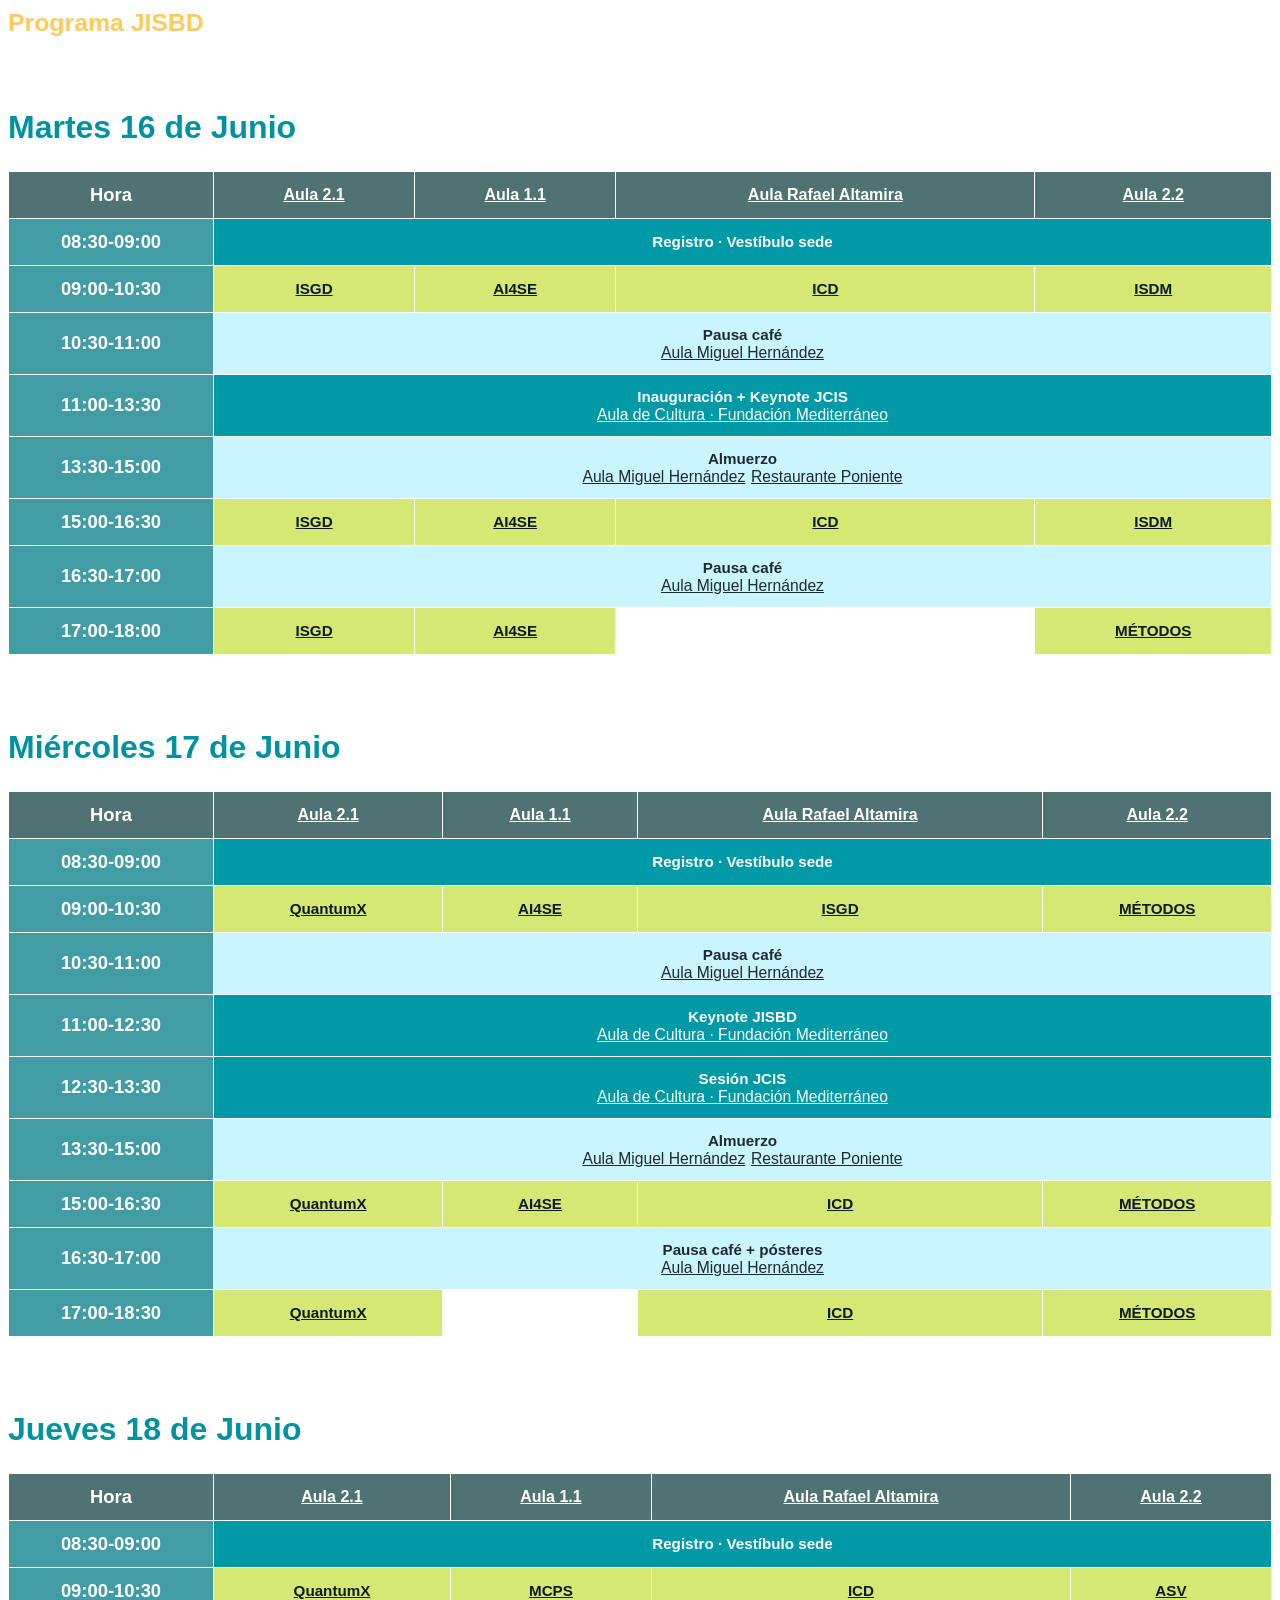
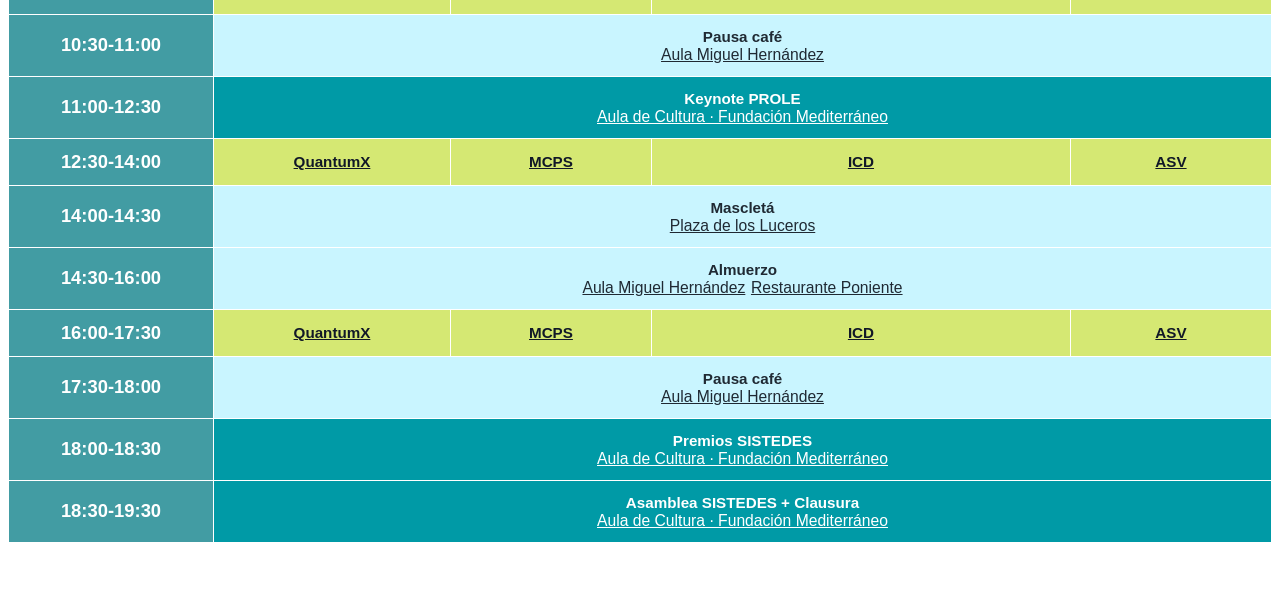
==== index.html @ d5e7ab63 "Elimina boton de descarga PDF" ====
<!doctype html>
<html lang="es">
<head>
  <meta charset="utf-8" />
  <meta name="viewport" content="width=device-width, initial-scale=1" />
  <title>Programa JISBD multitrack</title>
  <link rel="stylesheet" href="style.css" />
</head>
<body>
  <main id="sprog-root" class="sprog">
    <h1 id="sprog-title" class="sprog-widget-title">Programa JISBD</h1>
    <div class="sprog-actions" aria-label="Acciones del programa">
      <a class="sprog-button" href="https://sistedes.lucentia.es/programa-cientifico-general/programa-jisbd/" target="_top" rel="noopener noreferrer" data-sprog-back>Volver al horario general de JISBD</a>
    </div>
    <div class="sprog-note">Pulsa en un track de la tabla para abrir su programa detallado.</div>
    <section id="sprog-app" aria-live="polite"><div class="sprog-alert">Cargando programa...</div></section>
  </main>

  <script>
    (() => {
      const app = document.getElementById('sprog-app');
      const backButton = document.querySelector('[data-sprog-back]');
      let activeTrack = null;
      let config = null;
      let trackData = {};
      let trackById = {};
      const embedMessageType = 'sistedes-program-height';

      function notifyEmbedHeight() {
        const height = Math.ceil(Math.max(
          document.body.scrollHeight,
          document.documentElement.scrollHeight,
          app ? app.scrollHeight : 0
        ));
        if (window.parent && window.parent !== window) {
          window.parent.postMessage({ type: embedMessageType, height }, '*');
        }
      }

      function escapeHtml(value) {
        return String(value ?? '')
          .replace(/&/g, '&amp;')
          .replace(/</g, '&lt;')
          .replace(/>/g, '&gt;')
          .replace(/"/g, '&quot;')
          .replace(/'/g, '&#39;');
      }

      function stripLinks(value) {
        return String(value ?? '')
          .replace(/<a\b[^>]*>(.*?)<\/a>/gis, '$1')
          .replace(/\[([^\]]+)\]\((?:[^)(]+|\([^)]*\))*\)/g, '$1');
      }

      function roomLabel(room) {
        const label = escapeHtml(room);
        const url = config.roomLinks?.[room];
        return url ? `<a href="${escapeHtml(url)}" target="_blank" rel="noopener noreferrer">${label}</a>` : label;
      }

      function trackRoomsForDay(track, day) {
        const dayKey = daySortKey(day);
        const rooms = new Set();
        (config.days || []).forEach(configDay => {
          if (daySortKey(configDay.day) !== dayKey) return;
          (configDay.rows || []).forEach(row => {
            (row.cells || []).forEach(cell => {
              if (Array.isArray(cell.tracks) && cell.tracks.includes(track.id) && cell.room) {
                rooms.add(cell.room);
              }
            });
          });
        });
        return rooms.size ? Array.from(rooms) : (track.room ? [track.room] : []);
      }

      function daySortKey(dayName) {
        const text = String(dayName || '').toLowerCase();
        if (text.includes('martes') || text.includes('16')) return 16;
        if (text.includes('miércoles') || text.includes('miercoles') || text.includes('17')) return 17;
        if (text.includes('jueves') || text.includes('18')) return 18;
        return 99;
      }

      function hasTrackContent(sessions) {
        return Array.isArray(sessions) && sessions.some(session => {
          if (!session || typeof session !== 'object') return false;
          return Object.keys(session).some(key => key !== 'hora');
        });
      }

      function cleanTrackData(data) {
        const cleaned = {};
        Object.entries(data || {}).forEach(([day, sessions]) => {
          if (!hasTrackContent(sessions)) return;
          const cleanSessions = JSON.parse(JSON.stringify(sessions));
          cleanSessions.forEach(session => {
            Object.keys(session || {}).forEach(key => {
              if (typeof session[key] === 'string') session[key] = stripLinks(session[key]);
              if (Array.isArray(session[key])) {
                session[key].forEach(item => {
                  if (!item || typeof item !== 'object') return;
                  Object.keys(item).forEach(field => {
                    if (typeof item[field] === 'string') item[field] = stripLinks(item[field]);
                    if (Array.isArray(item[field])) item[field] = item[field].map(stripLinks);
                  });
                });
              }
            });
          });
          cleaned[stripLinks(day)] = cleanSessions;
        });
        return cleaned;
      }

      function renderLinks(links = []) {
        if (!links.length) return '';
        return `<div class="sprog-cell-links">${links.map(link => `<a href="${escapeHtml(link.url)}" target="_blank" rel="noopener noreferrer">${escapeHtml(stripLinks(link.label))}</a>`).join('')}</div>`;
      }

      function renderCell(cell) {
        if (!cell) return '<td class="sprog-slot sprog-slot--empty"></td>';
        const inferredClass = Array.isArray(cell.tracks) && cell.tracks.length ? trackById[cell.tracks[0]]?.className : '';
        const className = ['sprog-slot', cell.className || inferredClass || ''].filter(Boolean).join(' ');
        const parts = [];
        if (cell.label) parts.push(`<span class="sprog-cell-group">${escapeHtml(stripLinks(cell.label))}</span>`);
        if (Array.isArray(cell.tracks)) {
          parts.push(`<span class="sprog-track">${cell.tracks.map(id => {
            const track = trackById[id] || { short: id };
            return `<button type="button" data-sprog-track-id="${escapeHtml(id)}">${escapeHtml(track.short || id)}</button>`;
          }).join(' · ')}</span>`);
        }
        if (cell.note) parts.push(`<span class="sprog-cell-note">[${escapeHtml(stripLinks(cell.note))}]</span>`);
        if (Array.isArray(cell.links)) parts.push(renderLinks(cell.links));
        return `<td class="${escapeHtml(className)}">${parts.join('')}</td>`;
      }

      function renderGeneralRow(row, rooms) {
        if (row.type === 'span') {
          const className = ['sprog-slot', row.className || ''].filter(Boolean).join(' ');
          const links = renderLinks(row.links || []);
          return `<tr class="sprog-general-row"><th class="sprog-time">${escapeHtml(row.time || '')}</th><td class="${escapeHtml(className)}" colspan="${rooms.length}"><span class="sprog-track">${escapeHtml(stripLinks(row.label || ''))}</span>${links}</td></tr>`;
        }
        const cellsByRoom = new Map((row.cells || []).map(cell => [cell.room, cell]));
        return `<tr><th class="sprog-time">${escapeHtml(row.time || '')}</th>${rooms.map(room => renderCell(cellsByRoom.get(room))).join('')}</tr>`;
      }

      function renderGeneral() {
        activeTrack = null;
        backButton.hidden = true;
        const title = document.getElementById('sprog-title');
        if (title) title.innerHTML = `${escapeHtml(config.title || 'Programa JISBD')}`;
        app.innerHTML = (config.days || []).map(day => {
          const rooms = day.rooms && day.rooms.length ? day.rooms : config.rooms || [];
          return `
            <section class="sprog-day" data-day="${escapeHtml(day.day)}">
              <h2 class="sprog-day-title">${escapeHtml(day.day)}</h2>
              <div class="sprog-table-wrap">
                <table class="sprog-table">
                  <thead>
                    <tr>
                      <th class="sprog-time-col">Hora</th>
                      ${rooms.map(room => `<th>${roomLabel(room)}</th>`).join('')}
                    </tr>
                  </thead>
                  <tbody>${(day.rows || []).map(row => renderGeneralRow(row, rooms)).join('')}</tbody>
                </table>
              </div>
            </section>`;
        }).join('') || '<div class="sprog-alert">No hay programa disponible.</div>';
        notifyEmbedHeight();
      }

      function currentTrackId() {
        const raw = decodeURIComponent(window.location.hash.replace(/^#/, ''));
        return raw.replace(/^track-/, '');
      }

      function renderTrack(trackId) {
        const track = trackById[trackId];
        const data = trackData[trackId] || {};
        if (!track) {
          renderGeneral();
          return;
        }
        const days = Object.entries(data)
          .filter(([, sessions]) => hasTrackContent(sessions))
          .sort((a, b) => daySortKey(a[0]) - daySortKey(b[0]));
        activeTrack = track;
        backButton.hidden = false;
        const title = document.getElementById('sprog-title');
        if (title) title.innerHTML = `${escapeHtml(track.short || track.id)} <span>${escapeHtml(track.name || '')}</span>`;
        app.innerHTML = `
          <section class="sprog-track-detail">
            ${days.length ? days.map(([day, sessions]) => renderTrackDay(day, sessions, track)).join('') : '<div class="sprog-alert">No hay contenido específico para este track.</div>'}
          </section>`;
        notifyEmbedHeight();
      }

      function renderTrackDay(day, sessions, track) {
        const rooms = trackRoomsForDay(track, day);
        return `
          <section class="sprog-day sprog-track-day" data-day="${escapeHtml(day)}">
            <h2 class="sprog-day-title">${escapeHtml(stripLinks(day))}</h2>
            ${rooms.length ? `<div class="sprog-detail-head"><p>Sala: ${rooms.map(roomLabel).join(' · ')}</p></div>` : ''}
            <div class="sprog-table-wrap">
              <table class="sprog-table sprog-track-table">
                <thead><tr><th class="sprog-time-col">Hora</th><th>Sesión / Comunicaciones</th></tr></thead>
                <tbody>${sessions.map(renderTrackSession).join('')}</tbody>
              </table>
            </div>
          </section>`;
      }

      function renderTrackSession(session) {
        const blocks = Object.entries(session || {}).filter(([key]) => key !== 'hora').map(([title, papers]) => {
          const items = Array.isArray(papers) && papers.length
            ? `<ol class="sprog-paper-list">${papers.map(paper => `<li class="sprog-paper-item"><span class="sprog-paper-title">${escapeHtml(stripLinks(paper.titulo || ''))}</span>${Array.isArray(paper.autores) && paper.autores.length ? `<span class="sprog-authors">${escapeHtml(paper.autores.map(stripLinks).join(', '))}</span>` : ''}</li>`).join('')}</ol>`
            : '';
          return `<div class="sprog-session-block"><span class="sprog-track--large">${escapeHtml(stripLinks(title))}</span>${items}</div>`;
        }).join('');
        return `<tr><th class="sprog-time">${escapeHtml(session.hora || '')}</th><td class="sprog-session-detail">${blocks}</td></tr>`;
      }

      async function loadJson(url) {
        const response = await fetch(url, { cache: 'no-store' });
        if (!response.ok) throw new Error(`No se pudo cargar ${url}`);
        return response.json();
      }

      async function init() {
        try {
          config = await loadJson('data/programa-config.json');
          trackById = Object.fromEntries((config.tracks || []).map(track => [track.id, track]));
          const trackResponses = await Promise.all((config.tracks || []).map(async track => {
            try {
              return [track.id, cleanTrackData(await loadJson(track.file))];
            } catch (error) {
              console.warn(error);
              return [track.id, {}];
            }
          }));
          trackData = Object.fromEntries(trackResponses);
          renderFromHash();
        } catch (error) {
          console.error(error);
          app.innerHTML = `<div class="sprog-alert">No se pudo cargar el programa. Revisa que existan los ficheros de datos.</div>`;
        }
      }

      function renderFromHash() {
        const trackId = currentTrackId();
        if (trackId && trackById[trackId]) renderTrack(trackId);
        else renderGeneral();
      }

      function openTrack(trackId) {
        if (!trackById[trackId]) return;
        const nextHash = `track-${trackId}`;
        if (currentTrackId() !== trackId) {
          history.pushState(null, '', `#${encodeURIComponent(nextHash)}`);
        }
        renderTrack(trackId);
      }

      app.addEventListener('click', event => {
        const button = event.target.closest('[data-sprog-track-id]');
        if (!button) return;
        event.preventDefault();
        openTrack(button.dataset.sprogTrackId);
      });

      window.addEventListener('load', notifyEmbedHeight);
      if ('ResizeObserver' in window) {
        new ResizeObserver(notifyEmbedHeight).observe(document.body);
      }
      window.addEventListener('hashchange', renderFromHash);
      init();
    })();
  </script>
</body>
</html>
---- style.css ----
.sprog {
  width: 100%;
  max-width: none;
  margin: 0 0 2.5rem;
  overflow: visible;
  font-family: 'Open Sans', sans-serif;
}

.sprog-widget-title {
  margin: 0;
  text-align: left;
  font-size: 1.55rem;
  font-weight: 700;
  line-height: 1.25;
  color: #ffca59;
}

.sprog-widget-title span,
.sprog-day-title span {
  color: #0092a0;
  font-weight: 700;
}

.sprog-actions {
  display: flex;
  gap: 0.75rem;
  justify-content: flex-end;
  flex-wrap: wrap;
  margin: 3.25rem 0 1rem;
}

.sprog-button[hidden] {
  display: none;
}

.sprog-button {
  display: inline-flex;
  align-items: center;
  justify-content: center;
  min-height: 2.5rem;
  padding: 0.65rem 1rem;
  border: 0;
  border-radius: 0.35rem;
  background-color: #0092a0;
  color: #ffffff;
  cursor: pointer;
  font-family: inherit;
  font-size: 0.98rem;
  font-weight: 700;
  line-height: 1.2;
  text-align: center;
  text-decoration: none;
}

.sprog-button:hover,
.sprog-button:focus {
  background-color: #006b7a;
  color: #ffffff;
}

.sprog-note {
  display: none;
}

.sprog-day {
  width: 100%;
  max-width: none;
  margin-bottom: 4.5rem;
}

.sprog-day + .sprog-day {
  margin-top: 4.5rem;
}

.sprog-day-title {
  margin: 0 0 1.5rem;
  color: #0092a0;
  font-size: 2rem;
  font-weight: 700;
  line-height: 1.25;
}

.sprog-table-wrap {
  width: 100%;
  max-width: none;
  overflow-x: auto;
}

.sprog-table {
  width: 100%;
  min-width: 1050px;
  max-width: none;
  border-collapse: collapse;
  table-layout: auto;
}

.sprog-table th,
.sprog-table td {
  border: 1px solid #ffffff;
  padding: 0.75rem;
  vertical-align: middle;
  text-align: center;
  word-break: normal;
  overflow-wrap: normal;
  hyphens: none;
}

.sprog-table thead th {
  background-color: #4f7272;
  color: #ffffff;
  font-weight: 700;
}

.sprog-table thead th a {
  color: #ffffff;
  text-decoration: underline;
}

.sprog-time,
.sprog-time-col {
  width: 180px;
  min-width: 180px;
  background-color: #429ca3;
  color: #ffffff;
  font-size: 1.15rem;
  font-weight: 700;
  white-space: nowrap;
}

.sprog-slot--empty {
  background-color: transparent;
  color: inherit;
}

.sprog-slot--registro,
.sprog-slot--general,
.sprog-slot--awards {
  background-color: #009aa6;
  color: #ffffff;
  font-weight: 700;
}

.sprog-slot--registro a,
.sprog-slot--general a,
.sprog-slot--awards a,
.sprog-slot--registro .sprog-meta,
.sprog-slot--general .sprog-meta,
.sprog-slot--awards .sprog-meta {
  color: #ffffff;
}

.sprog-slot--break,
.sprog-slot--lunch,
.sprog-slot--general-light {
  background-color: #c9f5ff;
  color: #1f2933;
  font-weight: 700;
}

.sprog-slot--break a,
.sprog-slot--lunch a,
.sprog-slot--general-light a {
  color: #1f2933;
}

.sprog-slot--isgd,
.sprog-slot--ai4se,
.sprog-slot--icd,
.sprog-slot--metodos,
.sprog-slot--quantum,
.sprog-slot--quantumx,
.sprog-slot--mcps,
.sprog-slot--isdm,
.sprog-slot--asv {
  background-color: #d5e873;
  color: #111827;
}

.sprog-cell-group {
  display: block;
  font-size: 1.05rem;
  line-height: 1.25;
  font-weight: 800;
}

.sprog-track {
  display: block;
  font-size: 0.95rem;
  line-height: 1.25;
  font-weight: 700;
}

.sprog-track button,
.sprog-cell-links a {
  color: inherit;
  text-decoration: underline;
}

.sprog-track button {
  padding: 0;
  border: 0;
  background: transparent;
  cursor: pointer;
  font: inherit;
}

.sprog-track button:hover,
.sprog-track button:focus {
  color: inherit;
}

.sprog-cell-note {
  display: block;
  margin-top: 0.2rem;
  font-size: 0.86rem;
  font-style: italic;
  font-weight: 400;
  line-height: 1.2;
}

.sprog-cell-links {
  display: flex;
  gap: 0.35rem;
  align-items: center;
  justify-content: center;
  flex-wrap: wrap;
  font-size: 0.98rem;
  font-weight: 500;
}

.sprog-detail-head {
  margin: -1rem 0 1.5rem;
  text-align: left;
}

.sprog-detail-head p {
  margin: 0;
  color: #4b5563;
}

.sprog-detail-head a {
  color: #006b7a;
  text-decoration: underline;
}

.sprog-table td.sprog-session-detail {
  text-align: left;
  overflow-wrap: anywhere;
  word-break: normal;
  hyphens: auto;
}

.sprog-session-block + .sprog-session-block {
  margin-top: 1.2rem;
}

.sprog-track--large {
  display: block;
  font-size: 1.18rem;
  font-weight: 800;
  margin-bottom: 0.25rem;
  color: #006b7a;
  overflow-wrap: anywhere;
}

.sprog-paper-list {
  display: grid;
  gap: 0.7rem;
  margin: 0.9rem 0 0;
  padding: 0;
  list-style: none;
}

.sprog-paper-item {
  margin: 0;
}

.sprog-paper-title {
  display: block;
  font-weight: 700;
  overflow-wrap: anywhere;
}

.sprog-authors {
  display: block;
  margin-top: 0.15rem;
  color: #4b5563;
  font-weight: 400;
  overflow-wrap: anywhere;
}

.sprog-alert {
  max-width: 980px;
  margin: 1rem auto;
  padding: 1rem;
  border-radius: 0.5rem;
  background: #fff7ed;
  color: #92400e;
  text-align: left;
}

@media (max-width: 900px) {
  .sprog-actions {
    margin-top: 2rem;
  }

  .sprog-table {
    min-width: 980px;
  }
}

@media print {
  @page {
    size: A4 landscape;
    margin: 8mm;
  }

  html,
  body {
    width: 100%;
  }

  .sprog {
    margin: 0;
    overflow: visible;
  }

  .sprog-actions,
  .sprog-note {
    display: none;
  }

  .sprog-table-wrap {
    overflow: visible;
  }

  .sprog-table {
    min-width: 0;
    width: 100%;
    table-layout: fixed;
  }

  .sprog-table th,
  .sprog-table td {
    padding: 0.45rem;
    font-size: 0.82rem;
    line-height: 1.2;
  }

  .sprog-time,
  .sprog-time-col {
    width: 105px;
    min-width: 105px;
    font-size: 0.9rem;
  }

  .sprog-day {
    break-inside: auto;
    page-break-inside: auto;
    margin-bottom: 1.5rem;
  }

  .sprog-day-title,
  .sprog-table thead {
    break-after: avoid;
    page-break-after: avoid;
  }

  .sprog-table tr,
  .sprog-session-block,
  .sprog-paper-item {
    break-inside: avoid;
    page-break-inside: avoid;
  }
}
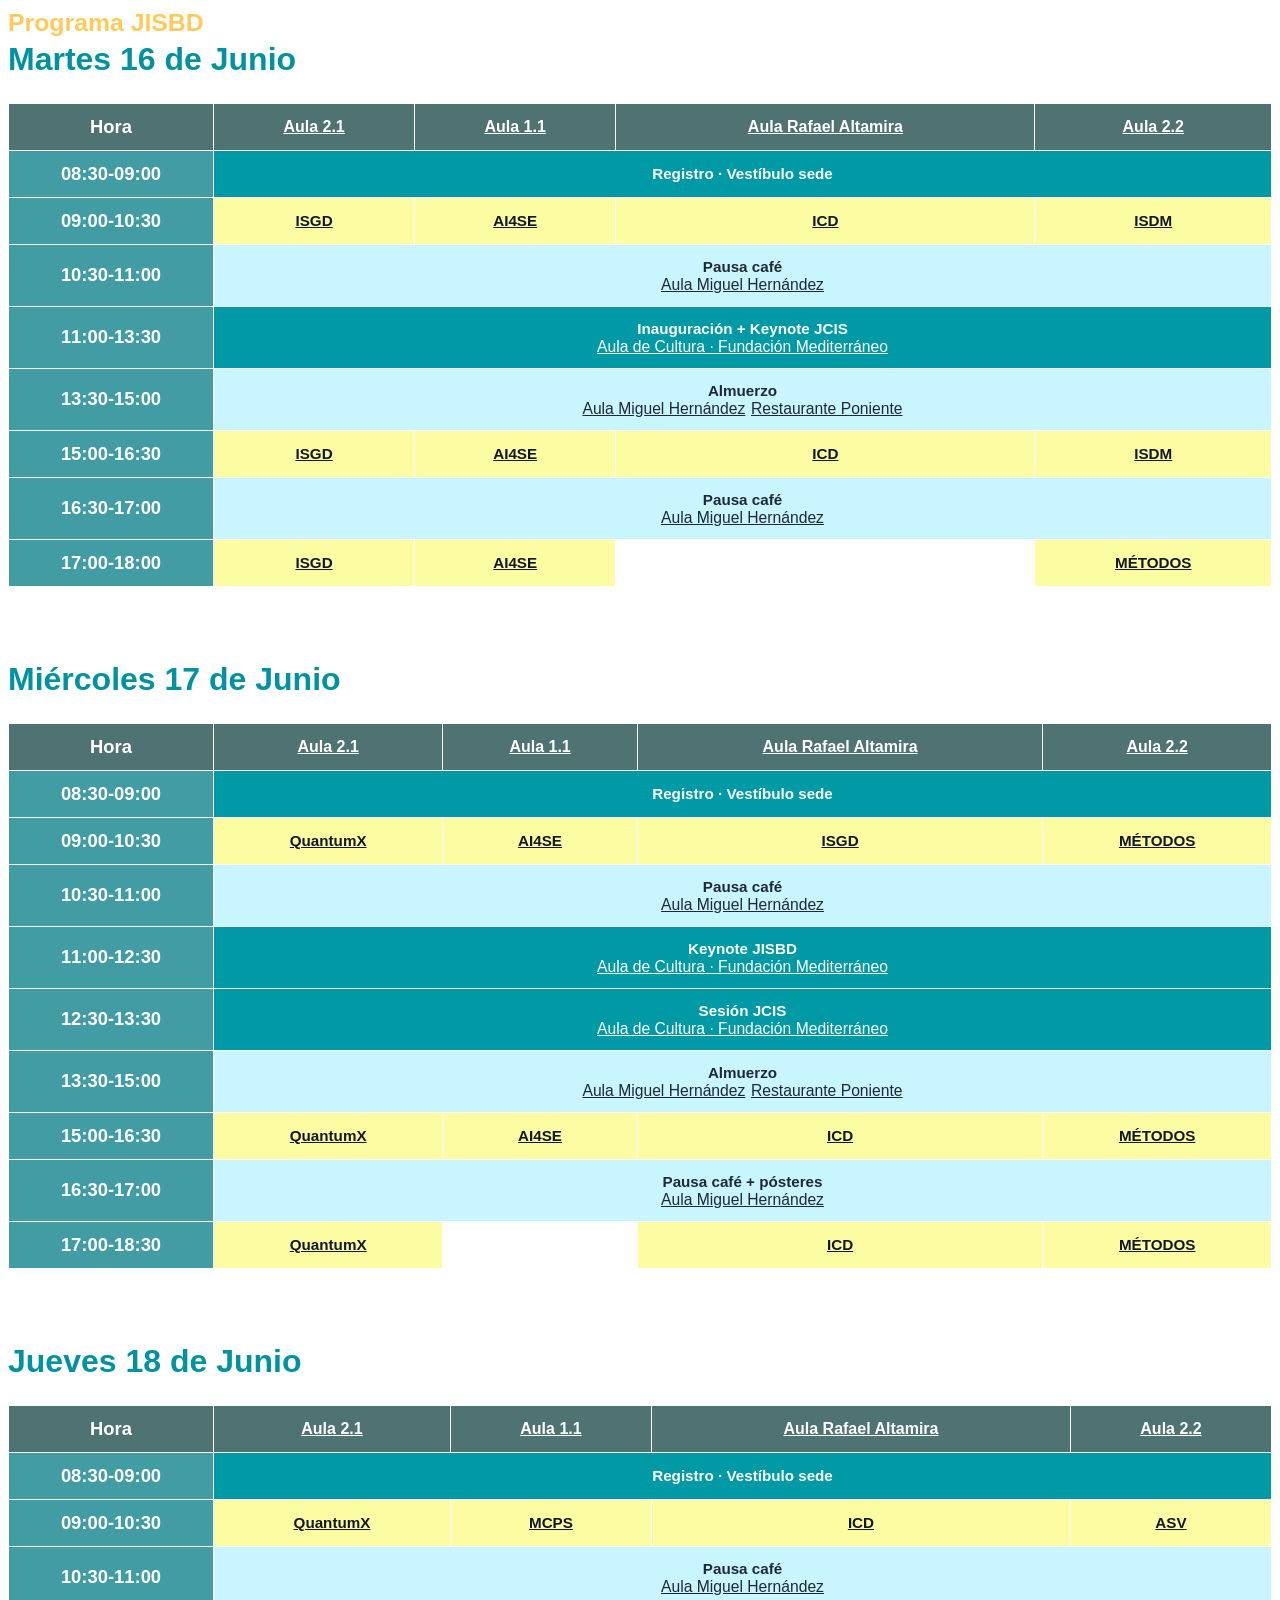
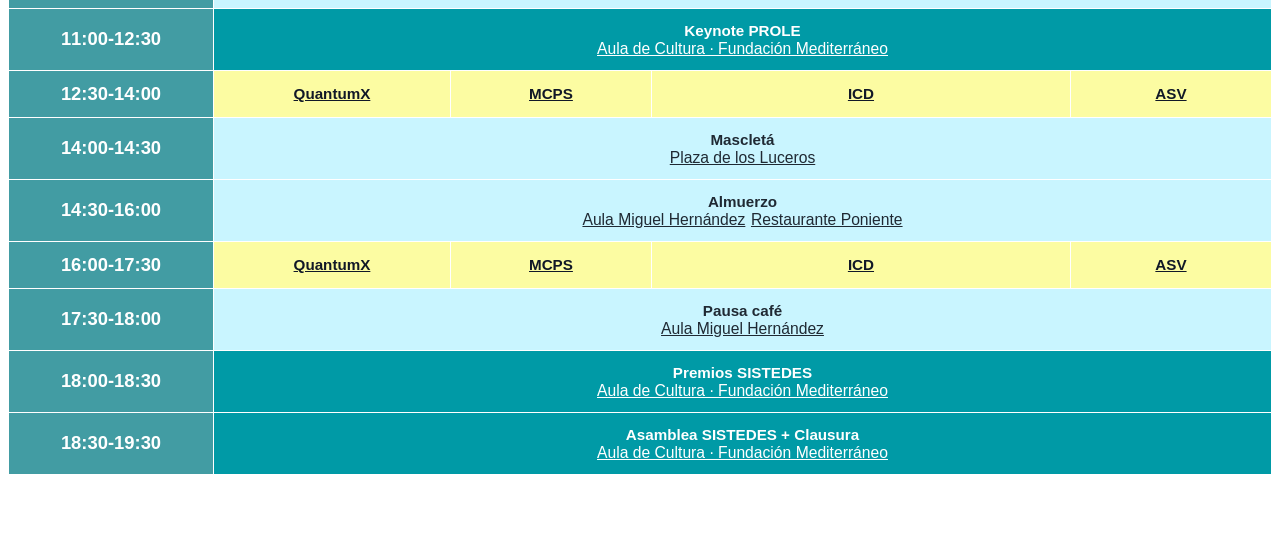
==== commit 368bad07: "Actualiza estilos y elimina boton de regreso" ====
--- a/index.html
+++ b/index.html
@@ -9,9 +9,6 @@
 <body>
   <main id="sprog-root" class="sprog">
     <h1 id="sprog-title" class="sprog-widget-title">Programa JISBD</h1>
-    <div class="sprog-actions" aria-label="Acciones del programa">
-      <a class="sprog-button" href="https://sistedes.lucentia.es/programa-cientifico-general/programa-jisbd/" target="_top" rel="noopener noreferrer" data-sprog-back>Volver al horario general de JISBD</a>
-    </div>
     <div class="sprog-note">Pulsa en un track de la tabla para abrir su programa detallado.</div>
     <section id="sprog-app" aria-live="polite"><div class="sprog-alert">Cargando programa...</div></section>
   </main>
@@ -19,7 +16,6 @@
   <script>
     (() => {
       const app = document.getElementById('sprog-app');
-      const backButton = document.querySelector('[data-sprog-back]');
       let activeTrack = null;
       let config = null;
       let trackData = {};
@@ -147,7 +143,6 @@
 
       function renderGeneral() {
         activeTrack = null;
-        backButton.hidden = true;
         const title = document.getElementById('sprog-title');
         if (title) title.innerHTML = `${escapeHtml(config.title || 'Programa JISBD')}`;
         app.innerHTML = (config.days || []).map(day => {
@@ -187,7 +182,6 @@
           .filter(([, sessions]) => hasTrackContent(sessions))
           .sort((a, b) => daySortKey(a[0]) - daySortKey(b[0]));
         activeTrack = track;
-        backButton.hidden = false;
         const title = document.getElementById('sprog-title');
         if (title) title.innerHTML = `${escapeHtml(track.short || track.id)} <span>${escapeHtml(track.name || '')}</span>`;
         app.innerHTML = `
--- a/style.css
+++ b/style.css
@@ -172,7 +172,7 @@
 .sprog-slot--mcps,
 .sprog-slot--isdm,
 .sprog-slot--asv {
-  background-color: #d5e873;
+  background-color: #fcfca2;
   color: #111827;
 }
 
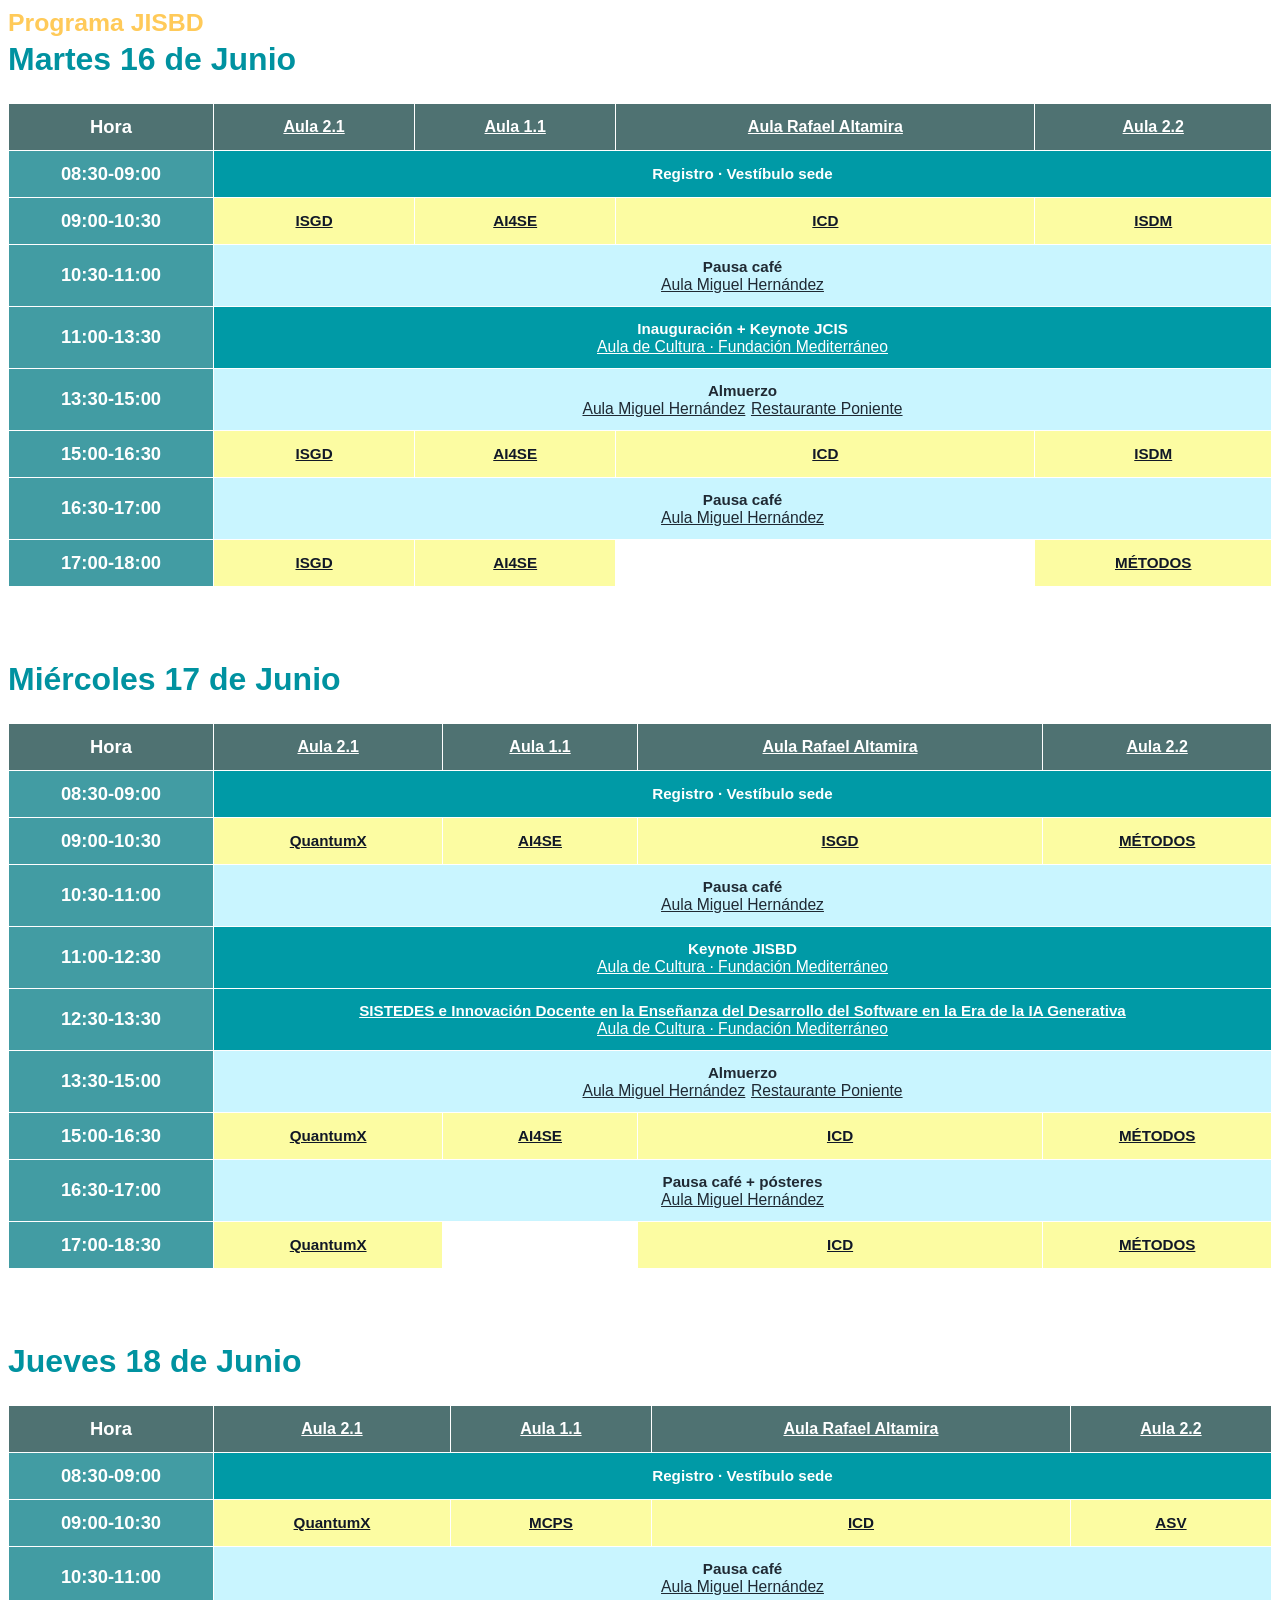
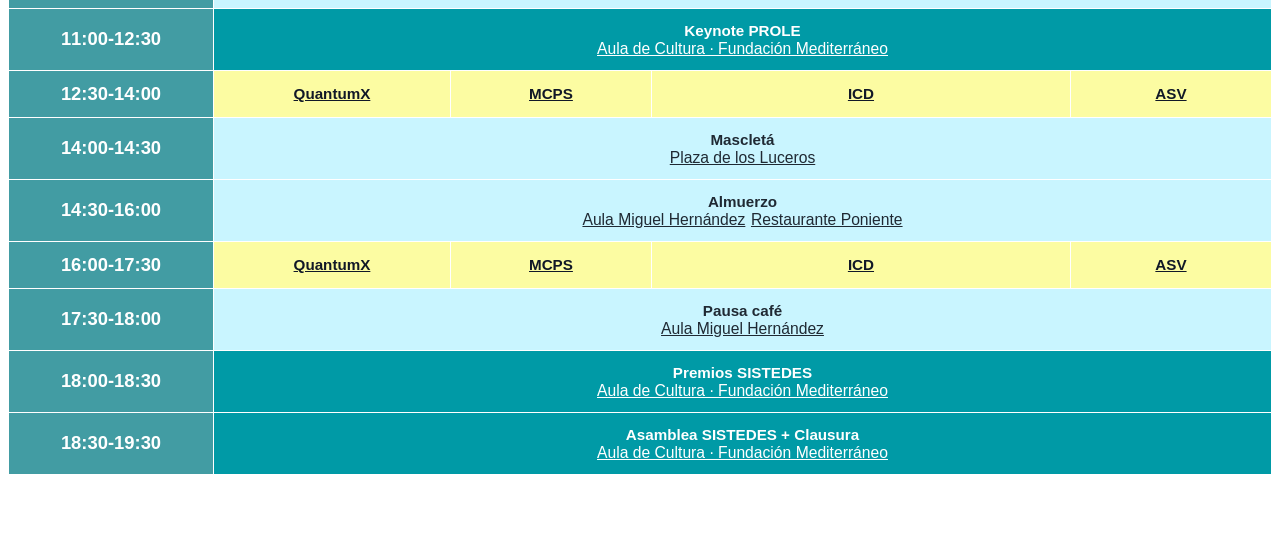
==== commit 81a8d0a3: "Actualiza sesión SISTEDES de innovación docente" ====
--- a/index.html
+++ b/index.html
@@ -114,6 +114,13 @@
         return `<div class="sprog-cell-links">${links.map(link => `<a href="${escapeHtml(link.url)}" target="_blank" rel="noopener noreferrer">${escapeHtml(stripLinks(link.label))}</a>`).join('')}</div>`;
       }
 
+      function renderLinkedText(label, url) {
+        const text = escapeHtml(stripLinks(label || ''));
+        return url
+          ? `<a href="${escapeHtml(url)}" target="_blank" rel="noopener noreferrer">${text}</a>`
+          : text;
+      }
+
       function renderCell(cell) {
         if (!cell) return '<td class="sprog-slot sprog-slot--empty"></td>';
         const inferredClass = Array.isArray(cell.tracks) && cell.tracks.length ? trackById[cell.tracks[0]]?.className : '';
@@ -135,7 +142,7 @@
         if (row.type === 'span') {
           const className = ['sprog-slot', row.className || ''].filter(Boolean).join(' ');
           const links = renderLinks(row.links || []);
-          return `<tr class="sprog-general-row"><th class="sprog-time">${escapeHtml(row.time || '')}</th><td class="${escapeHtml(className)}" colspan="${rooms.length}"><span class="sprog-track">${escapeHtml(stripLinks(row.label || ''))}</span>${links}</td></tr>`;
+          return `<tr class="sprog-general-row"><th class="sprog-time">${escapeHtml(row.time || '')}</th><td class="${escapeHtml(className)}" colspan="${rooms.length}"><span class="sprog-track">${renderLinkedText(row.label, row.url)}</span>${links}</td></tr>`;
         }
         const cellsByRoom = new Map((row.cells || []).map(cell => [cell.room, cell]));
         return `<tr><th class="sprog-time">${escapeHtml(row.time || '')}</th>${rooms.map(room => renderCell(cellsByRoom.get(room))).join('')}</tr>`;
@@ -206,12 +213,29 @@
           </section>`;
       }
 
+      function renderInfoButton(infoUrl) {
+        return infoUrl
+          ? `<a class="sprog-info-button" href="${escapeHtml(infoUrl)}" target="_blank" rel="noopener noreferrer">ver más info</a>`
+          : '';
+      }
+
+      function renderPaperItem(paper) {
+        const visibleTypes = ['Corto', 'Relevante', 'Completo', 'Herramienta', 'Demo', 'Proyecto', 'RR'];
+        const paperType = stripLinks(paper.tipo || '');
+        const type = visibleTypes.includes(paperType)
+          ? `<span class="sprog-paper-type">${escapeHtml(paperType)}</span><span class="sprog-paper-separator"> - </span>`
+          : '';
+        return `<li class="sprog-paper-item"><span class="sprog-paper-title">${type}${escapeHtml(stripLinks(paper.titulo || ''))}</span>${Array.isArray(paper.autores) && paper.autores.length ? `<span class="sprog-authors">${escapeHtml(paper.autores.map(stripLinks).join(', '))}</span>` : ''}</li>`;
+      }
+
       function renderTrackSession(session) {
         const blocks = Object.entries(session || {}).filter(([key]) => key !== 'hora').map(([title, papers]) => {
+          const infoUrl = Array.isArray(papers) ? papers.find(paper => paper?.infoUrl)?.infoUrl : '';
+          const heading = `<div class="sprog-session-heading"><span class="sprog-track--large">${escapeHtml(stripLinks(title))}</span>${renderInfoButton(infoUrl)}</div>`;
           const items = Array.isArray(papers) && papers.length
-            ? `<ol class="sprog-paper-list">${papers.map(paper => `<li class="sprog-paper-item"><span class="sprog-paper-title">${escapeHtml(stripLinks(paper.titulo || ''))}</span>${Array.isArray(paper.autores) && paper.autores.length ? `<span class="sprog-authors">${escapeHtml(paper.autores.map(stripLinks).join(', '))}</span>` : ''}</li>`).join('')}</ol>`
+            ? `<ol class="sprog-paper-list">${papers.map(renderPaperItem).join('')}</ol>`
             : '';
-          return `<div class="sprog-session-block"><span class="sprog-track--large">${escapeHtml(stripLinks(title))}</span>${items}</div>`;
+          return `<div class="sprog-session-block">${heading}${items}</div>`;
         }).join('');
         return `<tr><th class="sprog-time">${escapeHtml(session.hora || '')}</th><td class="sprog-session-detail">${blocks}</td></tr>`;
       }
--- a/style.css
+++ b/style.css
@@ -191,6 +191,7 @@
 }
 
 .sprog-track button,
+.sprog-track a,
 .sprog-cell-links a {
   color: inherit;
   text-decoration: underline;
@@ -244,6 +245,7 @@
 }
 
 .sprog-table td.sprog-session-detail {
+  background-color: #faffdc;
   text-align: left;
   overflow-wrap: anywhere;
   word-break: normal;
@@ -255,12 +257,20 @@
 }
 
 .sprog-track--large {
-  display: block;
+  display: inline;
   font-size: 1.18rem;
   font-weight: 800;
   margin-bottom: 0.25rem;
   color: #006b7a;
   overflow-wrap: anywhere;
+}
+
+.sprog-session-heading {
+  display: inline-flex;
+  align-items: center;
+  gap: 0.55rem;
+  flex-wrap: wrap;
+  margin-bottom: 0.25rem;
 }
 
 .sprog-paper-list {
@@ -279,6 +289,38 @@
   display: block;
   font-weight: 700;
   overflow-wrap: anywhere;
+}
+
+.sprog-paper-type {
+  color: #439ca3;
+  font-size: 0.92em;
+  font-weight: 700;
+}
+
+.sprog-paper-separator {
+  font-weight: 700;
+}
+
+.sprog-info-button {
+  display: inline-flex;
+  align-items: center;
+  justify-content: center;
+  padding: 0.28rem 0.75rem;
+  border-radius: 999px;
+  background-color: #0092a0;
+  color: #ffffff;
+  font-size: 0.82rem;
+  font-weight: 700;
+  line-height: 1.2;
+  text-decoration: none;
+  white-space: nowrap;
+  vertical-align: 0.08rem;
+}
+
+.sprog-info-button:hover,
+.sprog-info-button:focus {
+  background-color: #006b7a;
+  color: #ffffff;
 }
 
 .sprog-authors {
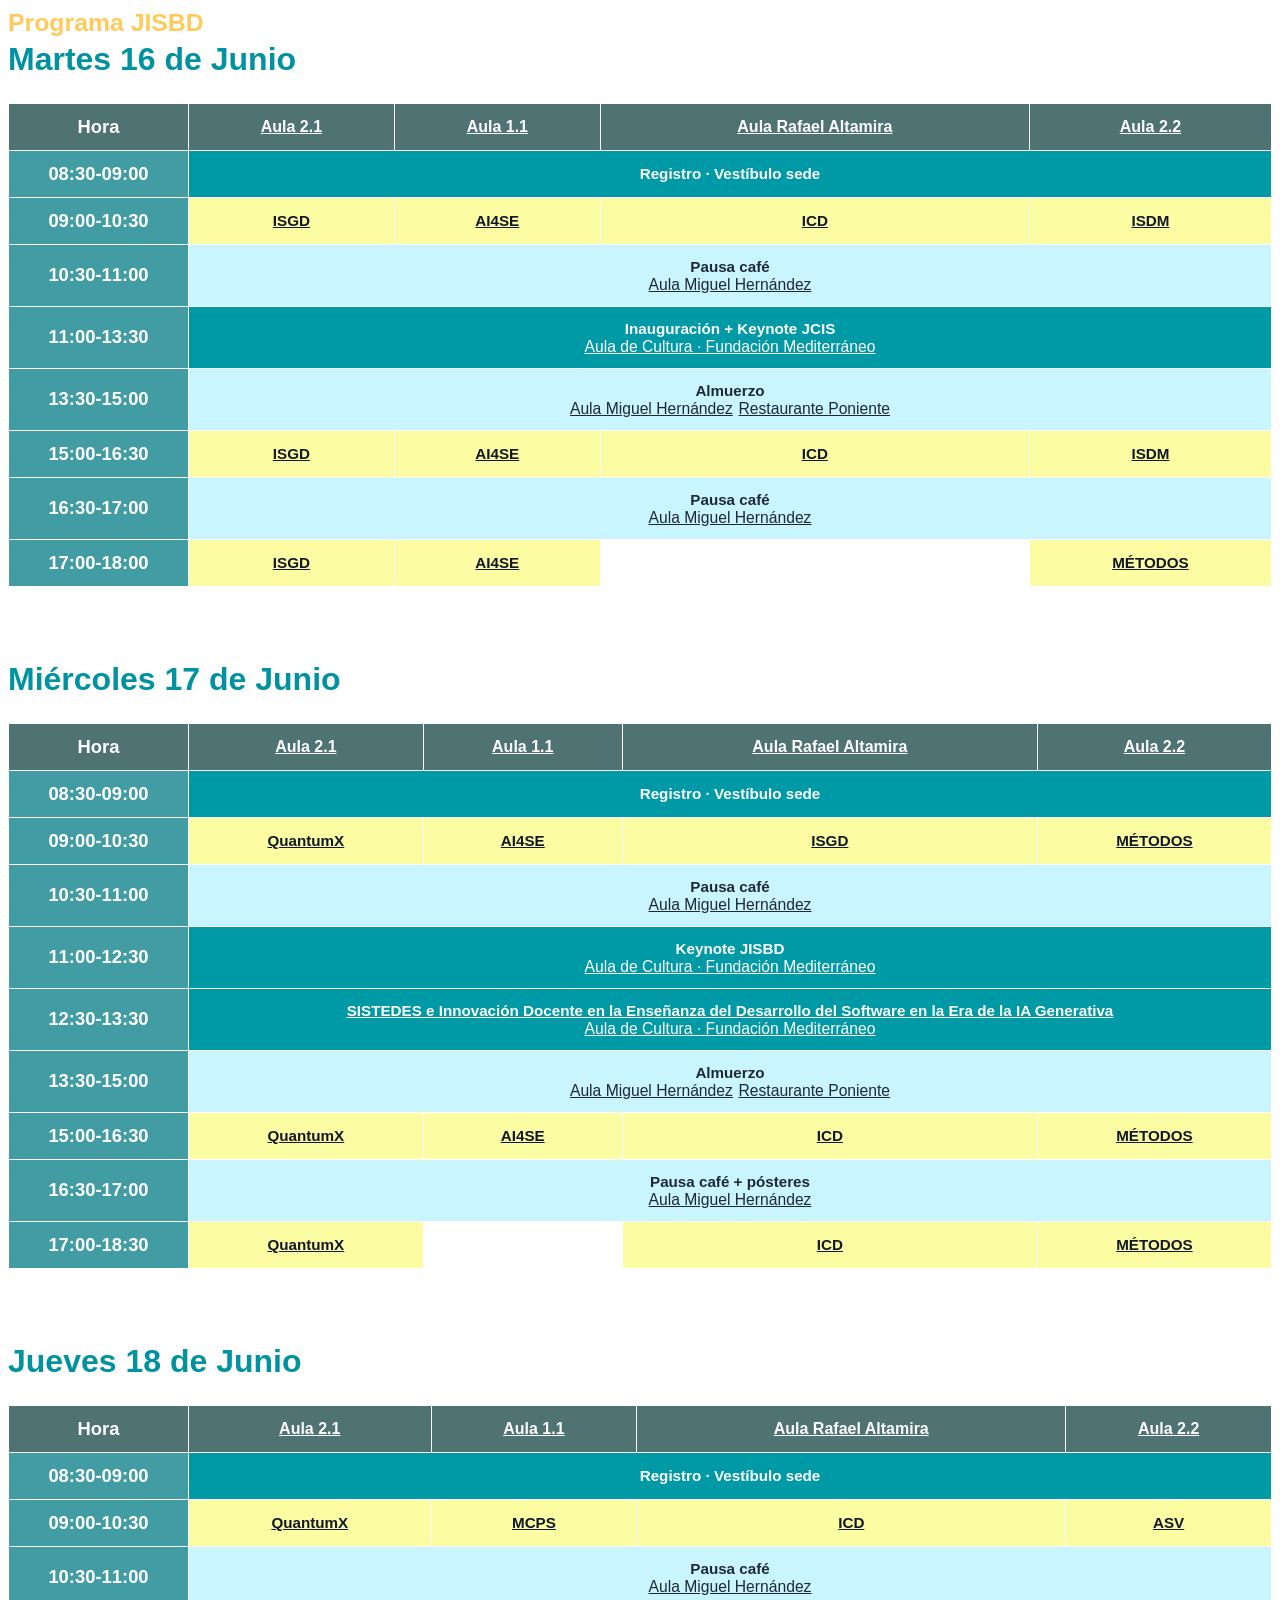
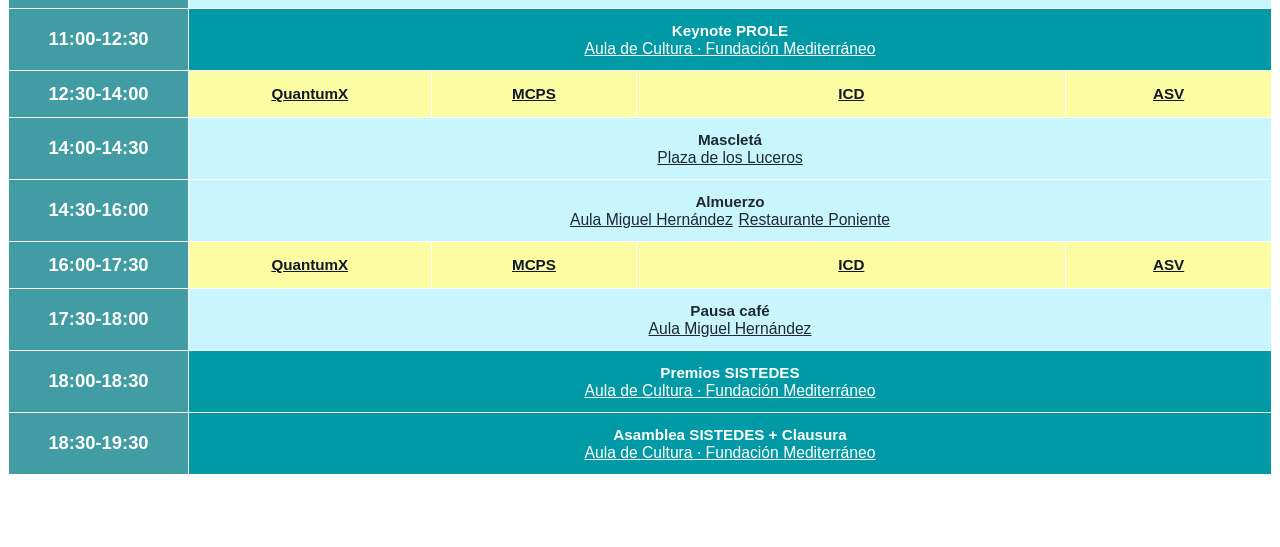
==== commit 1efbcf38: "Make program tables responsive" ====
--- a/index.html
+++ b/index.html
@@ -121,8 +121,9 @@
           : text;
       }
 
-      function renderCell(cell) {
-        if (!cell) return '<td class="sprog-slot sprog-slot--empty"></td>';
+      function renderCell(cell, room) {
+        const roomAttr = ` data-sprog-room="${escapeHtml(stripLinks(room || ''))}"`;
+        if (!cell) return `<td class="sprog-slot sprog-slot--empty"${roomAttr}></td>`;
         const inferredClass = Array.isArray(cell.tracks) && cell.tracks.length ? trackById[cell.tracks[0]]?.className : '';
         const className = ['sprog-slot', cell.className || inferredClass || ''].filter(Boolean).join(' ');
         const parts = [];
@@ -135,17 +136,17 @@
         }
         if (cell.note) parts.push(`<span class="sprog-cell-note">[${escapeHtml(stripLinks(cell.note))}]</span>`);
         if (Array.isArray(cell.links)) parts.push(renderLinks(cell.links));
-        return `<td class="${escapeHtml(className)}">${parts.join('')}</td>`;
+        return `<td class="${escapeHtml(className)}"${roomAttr}>${parts.join('')}</td>`;
       }
 
       function renderGeneralRow(row, rooms) {
         if (row.type === 'span') {
           const className = ['sprog-slot', row.className || ''].filter(Boolean).join(' ');
           const links = renderLinks(row.links || []);
-          return `<tr class="sprog-general-row"><th class="sprog-time">${escapeHtml(row.time || '')}</th><td class="${escapeHtml(className)}" colspan="${rooms.length}"><span class="sprog-track">${renderLinkedText(row.label, row.url)}</span>${links}</td></tr>`;
+          return `<tr class="sprog-general-row"><th class="sprog-time">${escapeHtml(row.time || '')}</th><td class="${escapeHtml(className)}" colspan="${rooms.length}" data-sprog-room="Actividad"><span class="sprog-track">${renderLinkedText(row.label, row.url)}</span>${links}</td></tr>`;
         }
         const cellsByRoom = new Map((row.cells || []).map(cell => [cell.room, cell]));
-        return `<tr><th class="sprog-time">${escapeHtml(row.time || '')}</th>${rooms.map(room => renderCell(cellsByRoom.get(room))).join('')}</tr>`;
+        return `<tr><th class="sprog-time">${escapeHtml(row.time || '')}</th>${rooms.map(room => renderCell(cellsByRoom.get(room), room)).join('')}</tr>`;
       }
 
       function renderGeneral() {
@@ -237,7 +238,7 @@
             : '';
           return `<div class="sprog-session-block">${heading}${items}</div>`;
         }).join('');
-        return `<tr><th class="sprog-time">${escapeHtml(session.hora || '')}</th><td class="sprog-session-detail">${blocks}</td></tr>`;
+        return `<tr><th class="sprog-time">${escapeHtml(session.hora || '')}</th><td class="sprog-session-detail" data-sprog-room="Sesión / Comunicaciones">${blocks}</td></tr>`;
       }
 
       async function loadJson(url) {
--- a/style.css
+++ b/style.css
@@ -1,9 +1,16 @@
 .sprog {
+  box-sizing: border-box;
   width: 100%;
   max-width: none;
   margin: 0 0 2.5rem;
-  overflow: visible;
+  overflow-x: clip;
   font-family: 'Open Sans', sans-serif;
+}
+
+.sprog *,
+.sprog *::before,
+.sprog *::after {
+  box-sizing: inherit;
 }
 
 .sprog-widget-title {
@@ -84,6 +91,7 @@
   width: 100%;
   max-width: none;
   overflow-x: auto;
+  -webkit-overflow-scrolling: touch;
 }
 
 .sprog-table {
@@ -345,9 +353,125 @@
   .sprog-actions {
     margin-top: 2rem;
   }
+}
+
+@media (max-width: 1050px) {
+  .sprog {
+    overflow-x: hidden;
+  }
+
+  .sprog-widget-title {
+    font-size: 1.35rem;
+  }
+
+  .sprog-widget-title span {
+    display: block;
+    margin-top: 0.15rem;
+    font-size: 0.95rem;
+    line-height: 1.25;
+  }
+
+  .sprog-day,
+  .sprog-day + .sprog-day {
+    margin-top: 0;
+    margin-bottom: 2.75rem;
+  }
+
+  .sprog-day-title {
+    margin-bottom: 0.9rem;
+    font-size: 1.45rem;
+  }
+
+  .sprog-detail-head {
+    margin: -0.35rem 0 0.9rem;
+  }
+
+  .sprog-table-wrap {
+    overflow-x: visible;
+  }
 
   .sprog-table {
-    min-width: 980px;
+    display: block;
+    width: 100%;
+    min-width: 0;
+    border-collapse: separate;
+    border-spacing: 0;
+  }
+
+  .sprog-table thead {
+    display: none;
+  }
+
+  .sprog-table tbody,
+  .sprog-table tr,
+  .sprog-table th,
+  .sprog-table td {
+    display: block;
+    width: 100%;
+    min-width: 0;
+  }
+
+  .sprog-table tr {
+    margin-bottom: 0.9rem;
+    border: 1px solid #d6e5e7;
+    background: #ffffff;
+  }
+
+  .sprog-table th,
+  .sprog-table td {
+    border-width: 0 0 1px;
+    padding: 0.65rem 0.75rem;
+    text-align: left;
+    overflow-wrap: anywhere;
+    word-break: normal;
+  }
+
+  .sprog-table tr > :last-child {
+    border-bottom-width: 0;
+  }
+
+  .sprog-time,
+  .sprog-time-col {
+    width: 100%;
+    min-width: 0;
+    font-size: 1rem;
+    white-space: normal;
+  }
+
+  .sprog-table td::before {
+    content: attr(data-sprog-room);
+    display: block;
+    margin-bottom: 0.25rem;
+    color: inherit;
+    font-size: 0.78rem;
+    font-weight: 800;
+    line-height: 1.2;
+    text-transform: uppercase;
+  }
+
+  .sprog-general-row td::before,
+  .sprog-track-table td::before {
+    color: #4f7272;
+  }
+
+  .sprog-slot--empty {
+    display: none;
+  }
+
+  .sprog-cell-group,
+  .sprog-track,
+  .sprog-cell-links {
+    text-align: left;
+    justify-content: flex-start;
+  }
+
+  .sprog-session-heading {
+    display: flex;
+    align-items: flex-start;
+  }
+
+  .sprog-info-button {
+    white-space: normal;
   }
 }
 
